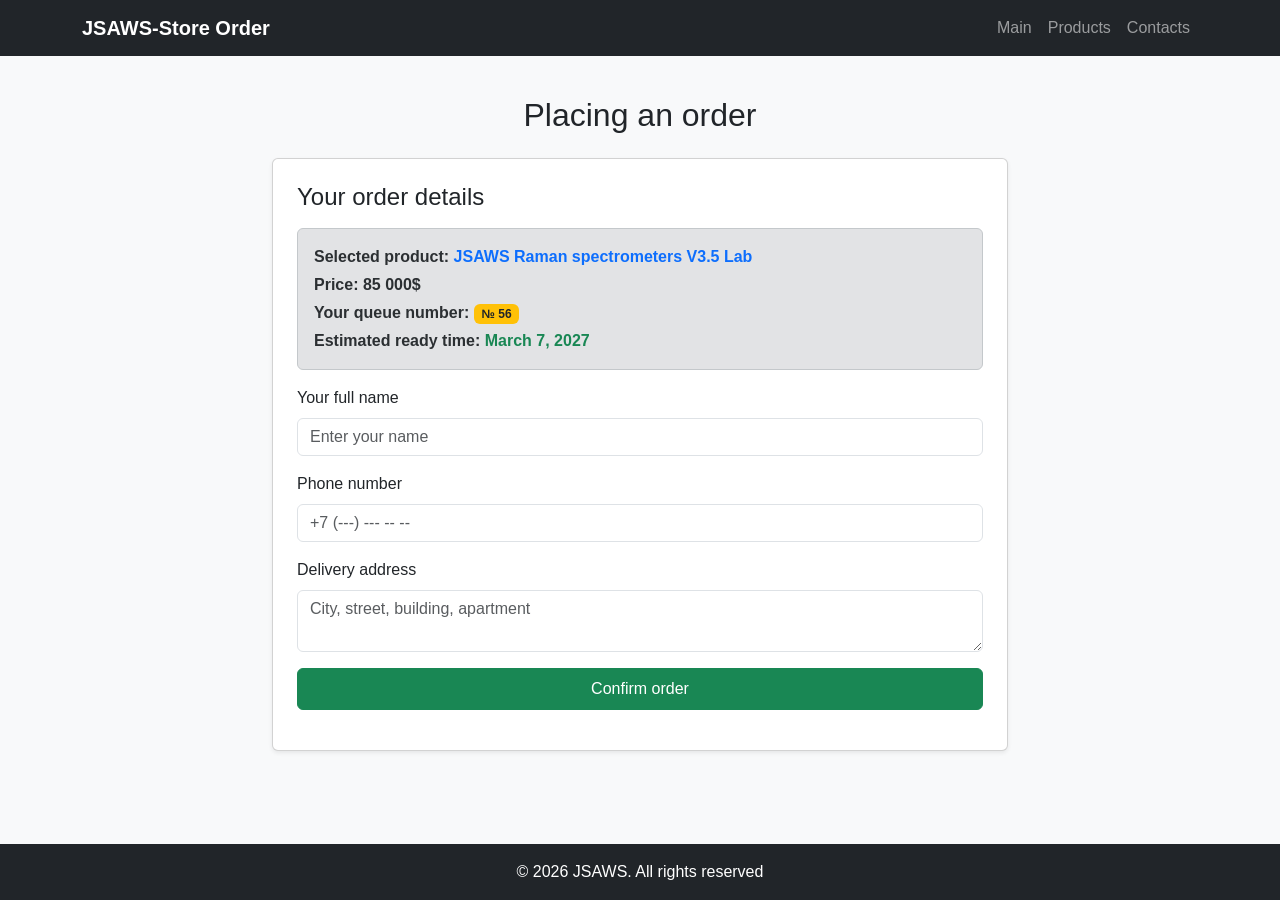
==== order.html @ 967d8376 "Add files via upload" ====
<!DOCTYPE html>
<html lang="ru">
<head>
    <meta charset="UTF-8">
    <meta name="viewport" content="width=device-width, initial-scale=1.0">
    <title>JSAWS-Store</title>
    <link href="https://cdn.jsdelivr.net/npm/bootstrap@5.3.0/dist/css/bootstrap.min.css" rel="stylesheet">
    <link rel="stylesheet" href="style.css">
</head>
<body>
    <header>
        <nav class="navbar navbar-expand-lg navbar-dark bg-dark fixed-top">
            <div class="container">
                <a class="navbar-brand fw-bold" href="index.html">JSAWS-Store Order</a>
                <button class="navbar-toggler" type="button" data-bs-toggle="collapse" data-bs-target="#navbarNav">
                    <span class="navbar-toggler-icon"></span>
                </button>
                <div class="collapse navbar-collapse justify-content-end" id="navbarNav">
                    <ul class="navbar-nav">
                        <li class="nav-item"><a class="nav-link" href="index.html">Main</a></li>
                        <li class="nav-item"><a class="nav-link" href="products.html">Products</a></li>
                        <li class="nav-item"><a class="nav-link" href="#" data-bs-toggle="modal" data-bs-target="#contactModal">Contacts</a></li>
                    </ul>
                </div>
            </div>
        </nav>
    </header>

    <main class="container my-5 pt-5">
        <h2 class="text-center mb-4">Placing an order</h2>
        
        <div class="row justify-content-center">
            <div class="col-md-8">
                <div class="card shadow-sm p-4">
                    <h4 class="mb-3">Your order details</h4>
                    
                    <div class="alert alert-secondary">
                        <p class="mb-1"><strong>Selected product:</strong> <span id="orderProductName" class="text-primary fw-bold">Not selected</span></p>
                        <p class="mb-1"><strong>Price:</strong> <span id="orderProductPrice" class="fw-bold">0 $</span></p>
                        <p class="mb-1"><strong>Your queue number:</strong> <span id="queueNumber" class="badge bg-warning text-dark">№ 4</span></p>
                        <p class="mb-0"><strong>Estimated ready time:</strong> <span id="readyTime" class="text-success fw-bold">-</span></p>
                    </div>

                    <form id="checkoutForm">
                        <div class="mb-3">
                            <label class="form-label">Your full name</label>
                            <input type="text" class="form-control" id="customerName" required placeholder="Enter your name">
                        </div>
                        <div class="mb-3">
                            <label class="form-label">Phone number</label>
                            <input type="tel" class="form-control" id="customerPhone" required placeholder="+7 (---) --- -- --">
                        </div>
                        <div class="mb-3">
                            <label class="form-label">Delivery address</label>
                            <textarea class="form-control" id="customerAddress" rows="2" required placeholder="City, street, building, apartment"></textarea>
                        </div>
                        <button type="submit" class="btn btn-success w-100 py-2">Confirm order</button>
                    </form>
                    <div id="orderAlert" class="mt-3"></div>
                </div>
            </div>
        </div>
    </main>

    <!-- Contact Modal -->
    <div class="modal fade" id="contactModal" tabindex="-1">
        <div class="modal-dialog">
            <div class="modal-content">
                <div class="modal-header">
                    <h5 class="modal-title">Connect with us</h5>
                    <button type="button" class="btn-close" data-bs-dismiss="modal"></button>
                </div>
                <div class="modal-body">
                    <form id="contactForm">
                        <div class="mb-3">
                            <label class="form-label">Name</label>
                            <input type="text" class="form-control" id="nameInput" required>
                        </div>
                        <div class="mb-3">
                            <label class="form-label">Email</label>
                            <input type="email" class="form-control" id="emailInput" required>
                        </div>
                        <div class="mb-3">
                            <label class="form-label">Message</label>
                            <textarea class="form-control" id="messageInput" rows="3" required></textarea>
                        </div>
                        <button type="submit" class="btn btn-success w-100">Submit</button>
                    </form>
                    <div id="formAlert" class="mt-3"></div>
                </div>
            </div>
        </div>
    </div>

    <footer class="bg-dark text-white text-center py-3 mt-auto">
        <div class="container">
            <p class="mb-0">&copy; 2026 JSAWS. All rights reserved</p>
        </div>
    </footer>

    <script src="https://code.jquery.com/jquery-3.6.0.min.js"></script>
    <script src="https://cdn.jsdelivr.net/npm/bootstrap@5.3.0/dist/js/bootstrap.bundle.min.js"></script>
    <script src="script.js"></script>
</body>
</html>
---- style.css ----
body {
    font-family: 'Segoe UI', Tahoma, Geneva, Verdana, sans-serif;
    background-color: #f8f9fa;
    display: flex;
    flex-direction: column;
    min-height: 100vh;
}

.carousel-img {
    height: 450px;
    object-fit: cover;
}

.feature-box, .product-card {
    transition: transform 0.3s ease, box-shadow 0.3s ease;
}

.feature-box:hover, .product-card:hover {
    transform: translateY(-5px);
    box-shadow: 0 10px 20px rgba(0,0,0,0.1) !important;
}
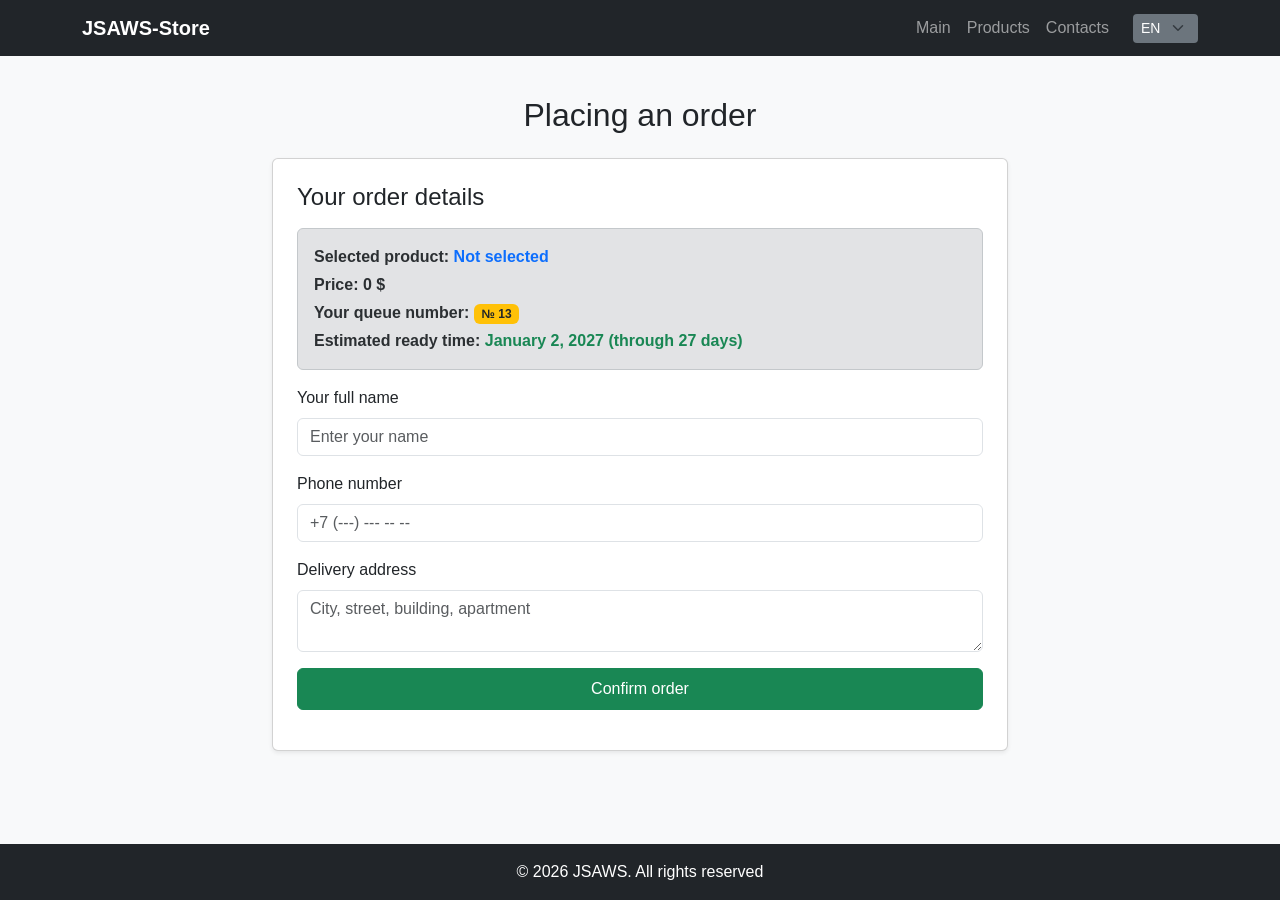
==== commit d9536fe2: "Finishing project" ====
--- a/order.html
+++ b/order.html
@@ -11,15 +11,22 @@
     <header>
         <nav class="navbar navbar-expand-lg navbar-dark bg-dark fixed-top">
             <div class="container">
-                <a class="navbar-brand fw-bold" href="index.html">JSAWS-Store Order</a>
+                <a class="navbar-brand fw-bold" href="index.html" data-i18n="brand">JSAWS-Store Order</a>
                 <button class="navbar-toggler" type="button" data-bs-toggle="collapse" data-bs-target="#navbarNav">
                     <span class="navbar-toggler-icon"></span>
                 </button>
                 <div class="collapse navbar-collapse justify-content-end" id="navbarNav">
-                    <ul class="navbar-nav">
-                        <li class="nav-item"><a class="nav-link" href="index.html">Main</a></li>
-                        <li class="nav-item"><a class="nav-link" href="products.html">Products</a></li>
-                        <li class="nav-item"><a class="nav-link" href="#" data-bs-toggle="modal" data-bs-target="#contactModal">Contacts</a></li>
+                    <ul class="navbar-nav align-items-center">
+                        <li class="nav-item"><a class="nav-link" href="index.html" data-i18n="nav_main">Main</a></li>
+                        <li class="nav-item"><a class="nav-link" href="products.html" data-i18n="nav_products">Products</a></li>
+                        <li class="nav-item"><a class="nav-link" href="#" data-bs-toggle="modal" data-bs-target="#contactModal" data-i18n="nav_contacts">Contacts</a></li>
+                        <!-- Language Switcher -->
+                        <li class="nav-item ms-lg-3">
+                            <select id="langSwitch" class="form-select form-select-sm bg-secondary text-white border-0">
+                                <option value="en">EN</option>
+                                <option value="ru">RU</option>
+                            </select>
+                        </li>
                     </ul>
                 </div>
             </div>
@@ -27,34 +34,34 @@
     </header>
 
     <main class="container my-5 pt-5">
-        <h2 class="text-center mb-4">Placing an order</h2>
+        <h2 class="text-center mb-4" data-i18n="order_title">Placing an order</h2>
         
         <div class="row justify-content-center">
             <div class="col-md-8">
                 <div class="card shadow-sm p-4">
-                    <h4 class="mb-3">Your order details</h4>
+                    <h4 class="mb-3" data-i18n="order_details">Your order details</h4>
                     
                     <div class="alert alert-secondary">
-                        <p class="mb-1"><strong>Selected product:</strong> <span id="orderProductName" class="text-primary fw-bold">Not selected</span></p>
-                        <p class="mb-1"><strong>Price:</strong> <span id="orderProductPrice" class="fw-bold">0 $</span></p>
-                        <p class="mb-1"><strong>Your queue number:</strong> <span id="queueNumber" class="badge bg-warning text-dark">№ 4</span></p>
-                        <p class="mb-0"><strong>Estimated ready time:</strong> <span id="readyTime" class="text-success fw-bold">-</span></p>
+                        <p class="mb-1"><strong data-i18n="selected_product">Selected product:</strong> <span id="orderProductName" class="text-primary fw-bold" data-i18n="not_selected">Not selected</span></p>
+                        <p class="mb-1"><strong data-i18n="price_label">Price:</strong> <span id="orderProductPrice" class="fw-bold">0 $</span></p>
+                        <p class="mb-1"><strong data-i18n="queue_label">Your queue number:</strong> <span id="queueNumber" class="badge bg-warning text-dark">№ 4</span></p>
+                        <p class="mb-0"><strong data-i18n="ready_label">Estimated ready time:</strong> <span id="readyTime" class="text-success fw-bold">-</span></p>
                     </div>
 
                     <form id="checkoutForm">
                         <div class="mb-3">
-                            <label class="form-label">Your full name</label>
+                            <label class="form-label" data-i18n="full_name">Your full name</label>
                             <input type="text" class="form-control" id="customerName" required placeholder="Enter your name">
                         </div>
                         <div class="mb-3">
-                            <label class="form-label">Phone number</label>
+                            <label class="form-label" data-i18n="phone_label">Phone number</label>
                             <input type="tel" class="form-control" id="customerPhone" required placeholder="+7 (---) --- -- --">
                         </div>
                         <div class="mb-3">
-                            <label class="form-label">Delivery address</label>
+                            <label class="form-label" data-i18n="address_label">Delivery address</label>
                             <textarea class="form-control" id="customerAddress" rows="2" required placeholder="City, street, building, apartment"></textarea>
                         </div>
-                        <button type="submit" class="btn btn-success w-100 py-2">Confirm order</button>
+                        <button type="submit" class="btn btn-success w-100 py-2" data-i18n="confirm_btn">Confirm order</button>
                     </form>
                     <div id="orderAlert" class="mt-3"></div>
                 </div>
@@ -67,24 +74,24 @@
         <div class="modal-dialog">
             <div class="modal-content">
                 <div class="modal-header">
-                    <h5 class="modal-title">Connect with us</h5>
+                    <h5 class="modal-title" data-i18n="modal_title">Connect with us</h5>
                     <button type="button" class="btn-close" data-bs-dismiss="modal"></button>
                 </div>
                 <div class="modal-body">
                     <form id="contactForm">
                         <div class="mb-3">
-                            <label class="form-label">Name</label>
+                            <label class="form-label" data-i18n="form_name">Name</label>
                             <input type="text" class="form-control" id="nameInput" required>
                         </div>
                         <div class="mb-3">
-                            <label class="form-label">Email</label>
+                            <label class="form-label" data-i18n="form_email">Email</label>
                             <input type="email" class="form-control" id="emailInput" required>
                         </div>
                         <div class="mb-3">
-                            <label class="form-label">Message</label>
+                            <label class="form-label" data-i18n="form_msg">Message</label>
                             <textarea class="form-control" id="messageInput" rows="3" required></textarea>
                         </div>
-                        <button type="submit" class="btn btn-success w-100">Submit</button>
+                        <button type="submit" class="btn btn-success w-100" data-i18n="form_submit">Submit</button>
                     </form>
                     <div id="formAlert" class="mt-3"></div>
                 </div>
@@ -94,7 +101,7 @@
 
     <footer class="bg-dark text-white text-center py-3 mt-auto">
         <div class="container">
-            <p class="mb-0">&copy; 2026 JSAWS. All rights reserved</p>
+            <p class="mb-0" data-i18n="footer">&copy; 2026 JSAWS. All rights reserved</p>
         </div>
     </footer>
 
